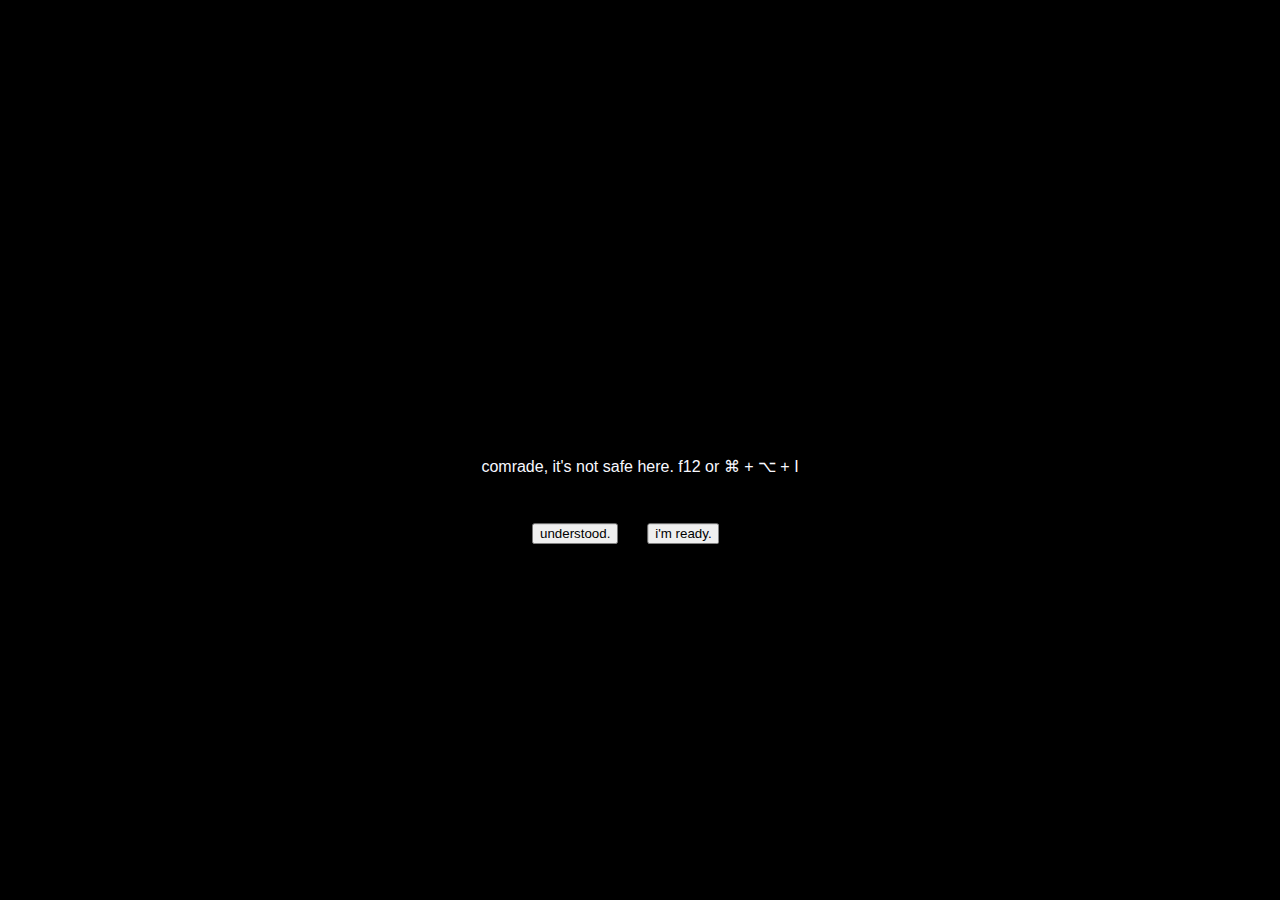
==== index.html @ 3013b95f "Adding content" ====
<!DOCTYPE html>

<!css code below>
<style src="style.css"></style>
<link rel="stylesheet" href="style.css">

<html>

	<head>
    		<meta charset="UTF-8">
    		 <link rel="stylesheet" href="style.css">
			<title>🖕🏿f*ck eric adams🖕🏿</title>	 
	</head>

	<body>

			<div id=displayArt></div>
			<audio id="hover-sound1">
  				<source src="ea.mp4" type="audio/mpeg">
  				<source src="ea.ogg" type="audio/ogg">
			</audio>

    		<div id=consolelog>
    			<p class=alert id=instructions>comrade, it's not safe here. f12 or ⌘ + ⌥ + I</p>
    		</div>

    		<button class="optionOne" id="warning" onclick="alert('Fuck the police comin straight from the underground!')">understood.</button>

    		<button class="optionTwo" id="passwordButton" onclick="password()">i'm ready.</button>
    		<script type="text/javascript">
    			document.getElementById("passwordButton").onclick = function () {
        		location.href = "questionOne.html";
    };
</script>

    		<audio id="hover-sound2">
  				<source src="train.mp4" type="audio/mpeg">
  				<source src="train.ogg" type="audio/ogg">	
			</audio>
	</body>



</html>

<script type="text/javascript">
</script>
<!javascript code below>
<script src="javascript.js"></script>
---- style.css ----
body {
  background: black;
  cursor: not-allowed;
}



.alert {
  position: absolute;
  left: 50%;
  top: 50%;
  transform: translate(-50%, -50%);
  font-family: arial, sans-serif;
  font-weight: 400;
  white-space: nowrap;
  color: ghostwhite;
  animation: blinker 2s step-start infinite;
  text-align: center;
}

@keyframes blinker {
  50% {
    opacity: 0;
  }
}

.optionOne {
  position: absolute;
  left: 50%;
  top: 60%;
  transform: translate(-125%, -80%);
  font-family: arial, sans-serif;
  font-weight: 400;
}

.optionTwo {
  position: absolute;
  left: 50%;
  top: 60%;
  transform: translate(10%, -80%);
  font-family: arial, sans-serif;
  font-weight: 400;
}
---- style.css ----
body {
  background: black;
  cursor: not-allowed;
}



.alert {
  position: absolute;
  left: 50%;
  top: 50%;
  transform: translate(-50%, -50%);
  font-family: arial, sans-serif;
  font-weight: 400;
  white-space: nowrap;
  color: ghostwhite;
  animation: blinker 2s step-start infinite;
  text-align: center;
}

@keyframes blinker {
  50% {
    opacity: 0;
  }
}

.optionOne {
  position: absolute;
  left: 50%;
  top: 60%;
  transform: translate(-125%, -80%);
  font-family: arial, sans-serif;
  font-weight: 400;
}

.optionTwo {
  position: absolute;
  left: 50%;
  top: 60%;
  transform: translate(10%, -80%);
  font-family: arial, sans-serif;
  font-weight: 400;
}
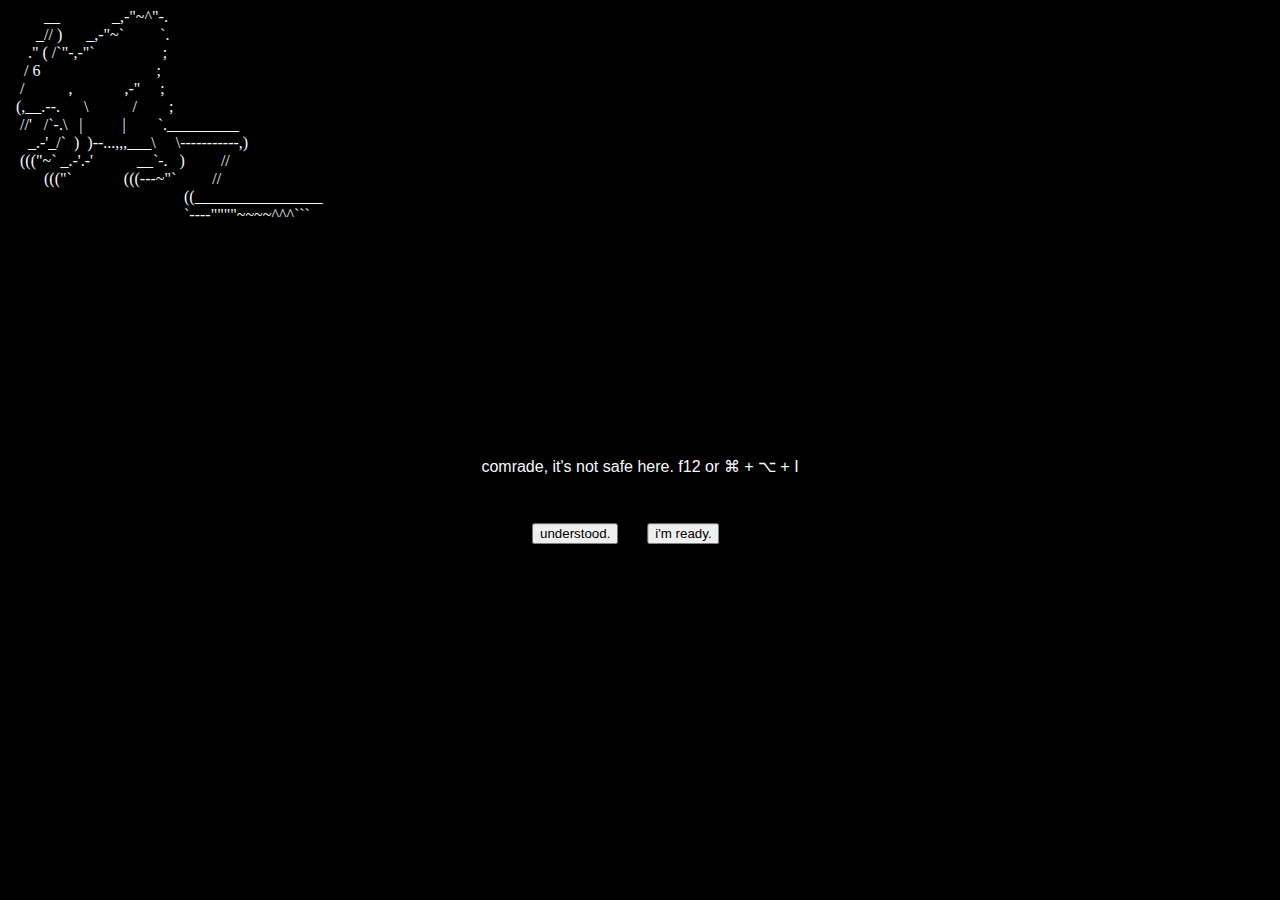
==== commit 6c882365: "CHANGES TO HTML/CSS/JS" ====
--- a/index.html
+++ b/index.html
@@ -15,6 +15,7 @@
 	<body>
 
 			<div id=displayArt></div>
+
 			<audio id="hover-sound1">
   				<source src="ea.mp4" type="audio/mpeg">
   				<source src="ea.ogg" type="audio/ogg">
--- a/style.css
+++ b/style.css
@@ -5,6 +5,11 @@
   cursor: not-allowed;
 }
 
+#displayArt {
+  color: ghostwhite;
+  width: 50vw;
+
+}
 
 
 .alert {
--- a/style.css
+++ b/style.css
@@ -5,6 +5,11 @@
   cursor: not-allowed;
 }
 
+#displayArt {
+  color: ghostwhite;
+  width: 50vw;
+
+}
 
 
 .alert {
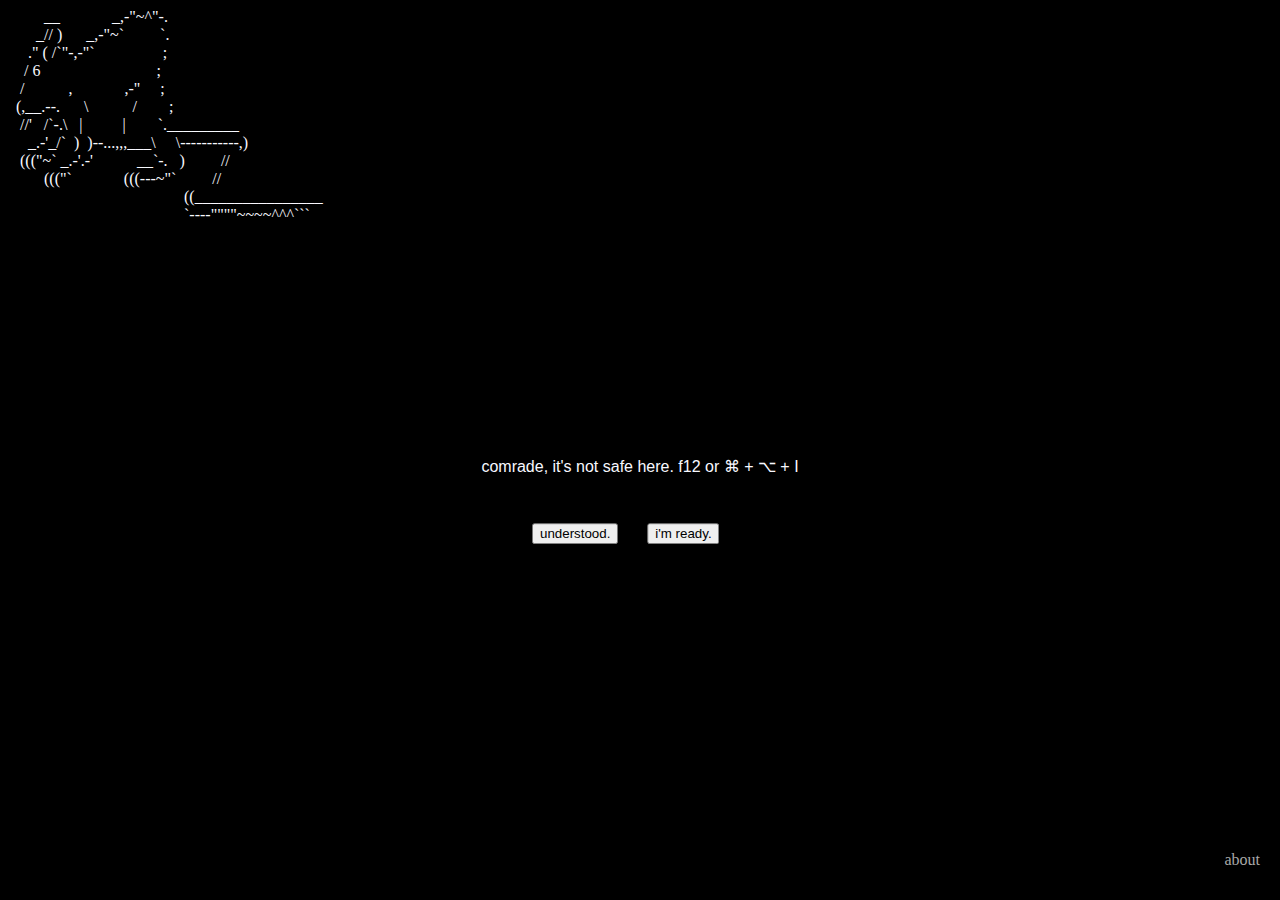
==== commit 79993959: "CHANGES: HTML/ABOUT/CSS" ====
--- a/index.html
+++ b/index.html
@@ -13,6 +13,10 @@
 	</head>
 
 	<body>
+			<div class=footer> 
+				<p id="about"><a href="about.html" class=about2>about</a></p> 
+			</div>
+
 
 			<div id=displayArt></div>
 
@@ -32,6 +36,9 @@
     			document.getElementById("passwordButton").onclick = function () {
         		location.href = "questionOne.html";
     };
+    			document.getElementById("about").onclick = function () {
+        		location.href = "about.html";
+    };
 </script>
 
     		<audio id="hover-sound2">
--- a/style.css
+++ b/style.css
@@ -13,6 +13,19 @@
 
 
 .alert {
+  position: absolute;
+  left: 50%;
+  top: 50%;
+  transform: translate(-50%, -50%);
+  font-family: arial, sans-serif;
+  font-weight: 400;
+  white-space: nowrap;
+  color: ghostwhite;
+  animation: blinker 2s step-start infinite;
+  text-align: center;
+}
+
+.welcome {
   position: absolute;
   left: 50%;
   top: 50%;
@@ -47,4 +60,47 @@
   transform: translate(10%, -80%);
   font-family: arial, sans-serif;
   font-weight: 400;
+}
+
+
+#about {
+    position:absolute;
+    right:20px;
+    bottom:15px;
+    z-index:1;
+    right:10;
+    padding-left:3px
+    color: darkgray;
+}
+
+a:link {
+  text-decoration: none;
+  color: darkgray;
+}
+
+a:visited {
+  text-decoration: none;
+  color: darkgray;
+}
+
+a:hover {
+  text-decoration: none;
+  color: darkgray;
+}
+
+a:active {
+  text-decoration: none;
+  color: darkgray;
+}
+
+
+.ascii {
+  position: absolute;
+  left: 44%;
+  top: 35%;
+  transform: translate(-50%, -50%);s
+  font-weight: 400;
+  white-space: nowrap;
+  color: ghostwhite;
+  text-align: center;
 }--- a/style.css
+++ b/style.css
@@ -13,6 +13,19 @@
 
 
 .alert {
+  position: absolute;
+  left: 50%;
+  top: 50%;
+  transform: translate(-50%, -50%);
+  font-family: arial, sans-serif;
+  font-weight: 400;
+  white-space: nowrap;
+  color: ghostwhite;
+  animation: blinker 2s step-start infinite;
+  text-align: center;
+}
+
+.welcome {
   position: absolute;
   left: 50%;
   top: 50%;
@@ -47,4 +60,47 @@
   transform: translate(10%, -80%);
   font-family: arial, sans-serif;
   font-weight: 400;
+}
+
+
+#about {
+    position:absolute;
+    right:20px;
+    bottom:15px;
+    z-index:1;
+    right:10;
+    padding-left:3px
+    color: darkgray;
+}
+
+a:link {
+  text-decoration: none;
+  color: darkgray;
+}
+
+a:visited {
+  text-decoration: none;
+  color: darkgray;
+}
+
+a:hover {
+  text-decoration: none;
+  color: darkgray;
+}
+
+a:active {
+  text-decoration: none;
+  color: darkgray;
+}
+
+
+.ascii {
+  position: absolute;
+  left: 44%;
+  top: 35%;
+  transform: translate(-50%, -50%);s
+  font-weight: 400;
+  white-space: nowrap;
+  color: ghostwhite;
+  text-align: center;
 }